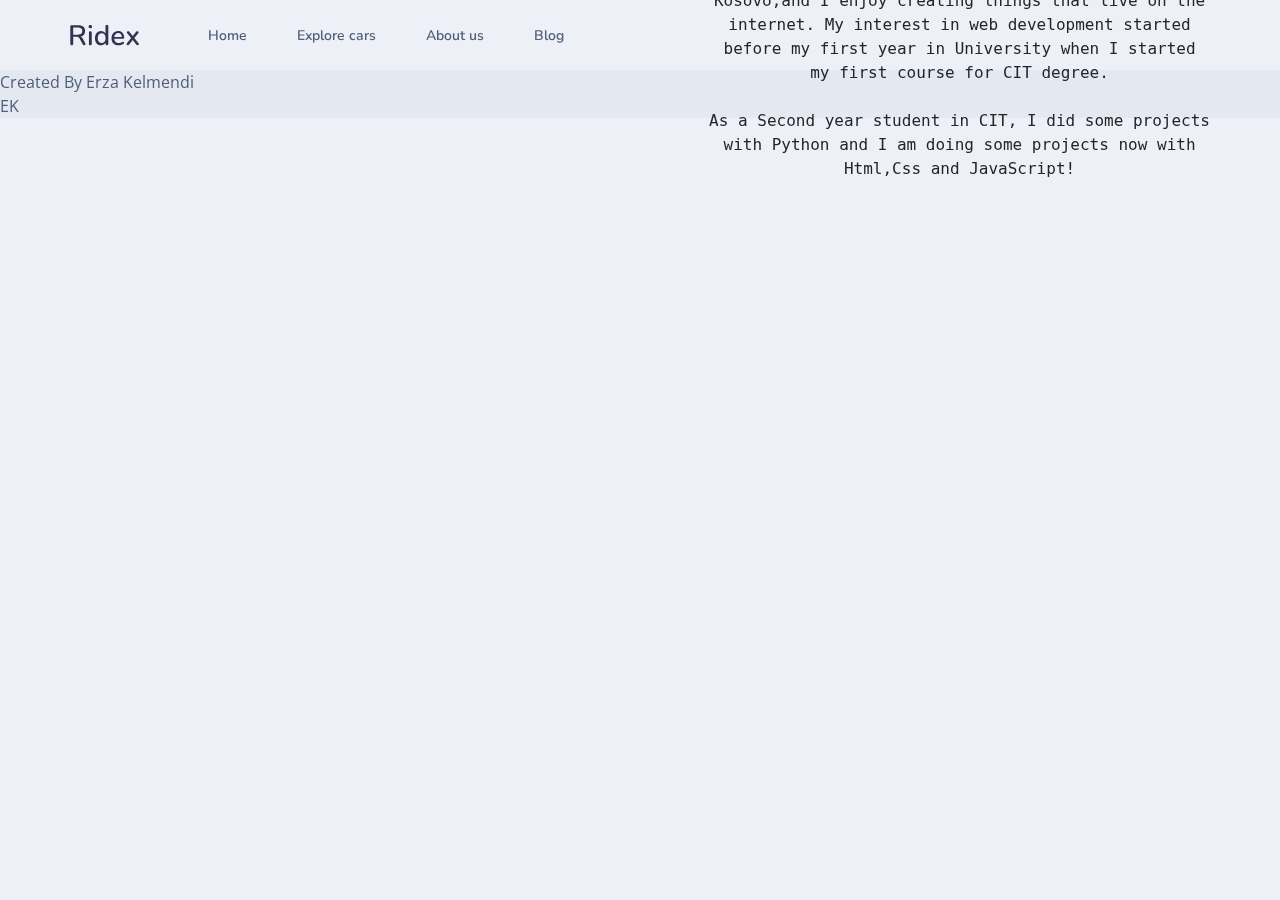
==== aboutus.html @ 57669e6c "abiut" ====
<!DOCTYPE html>
<html lang="en">

<head>
  <meta charset="UTF-8">
  <meta http-equiv="X-UA-Compatible" content="IE=edge">
  <meta name="viewport" content="width=device-width, initial-scale=1.0">
  <title>Fiona - Rent your favourite car</title>
  <link rel="shortcut icon" href="./favicon.svg" type="image/svg+xml">
  <link rel="stylesheet" href="./assets/css/style.css">
  <link rel="preconnect" href="https://fonts.googleapis.com">
  <link rel="preconnect" href="https://fonts.gstatic.com" crossorigin>
  <link href="https://fonts.googleapis.com/css2?family=Nunito:wght@400;600&family=Open+Sans&display=swap"
    rel="stylesheet">
</head>
<body >
  <header class="header" data-header>
    <div class="container">

      <div class="overlay" data-overlay></div>

      <a href="#" class="logo">
        <img src="./assets/images/logo.svg" alt="Ridex logo">
      </a>

      <nav class="navbar" data-navbar>
        <ul class="navbar-list">

          <li>
            <a href="#home" class="navbar-link" data-nav-link>Home</a>
          </li>

          <li>
            <a href="#featured-car" class="navbar-link" data-nav-link>Explore cars</a>
          </li>

          <li>
            <a href="#aboutus.html" class="navbar-link" data-nav-link>About us</a>
          </li>

          <li>
            <a href="#blog" class="navbar-link" data-nav-link>Blog</a>
          </li>

        </ul>
      </nav>
       <!--Aboutme-->
     
       <section id="aboutme" class="section aboutme">
        <h2 class="section__title">About Me</h2>
       
        <center>
        <img src=# width="200px">
        <pre class="about__des">

    Hello!
        </pre>
        <pre class="about__desc">
         I am Erza Kelmendi a sophomore student in Computing
        and Information Technologies BS (CIT) field in RIT
        Kosovo,and I enjoy creating things that live on the
        internet. My interest in web development started
        before my first year in University when I started
        my first course for CIT degree.

        As a Second year student in CIT, I did some projects
        with Python and I am doing some projects now with
        Html,Css and JavaScript!

         
        </pre>
        </center>
       
        </section>
        </div>
       
    </main>

    <footer class="footer">
      <a
        href="https://github.com/erzakelmendii"
        class="link footer__link"
      >
        Created By Erza Kelmendi
      </a>
      <div class="footer__logo">
        <span>EK</span>
      </div>
    </footer>

    <div class="scroll-container">
    <div class="scroll-top">
      <a aria-label="Scroll up" href="#top">
        <i aria-hidden="true" class="fas fa-arrow-up"></i>
      </a>
    </div>
  </div>
---- assets/css/style.css ----
/*-----------------------------------*\
  #style.css
\*-----------------------------------*/

/**
 * copyright 2022 codewithsadee
 */





/*-----------------------------------*\
  #CUSTOM PROPERTY
\*-----------------------------------*/

:root {

  /**
   * colors
   */

  --pale-purple-pantone: hsl(262, 63%, 92%);
  --medium-sea-green: hsl(152, 63%, 43%);
  --lavender-blush: hsl(336, 35%, 92%);
  --carolina-blue: hsl(204, 91%, 53%);
  --columbia-blue: hsl(204, 92%, 90%);
  --alice-blue-1: hsl(216, 38%, 95%);
  --alice-blue-2: hsl(216, 75%, 97%);
  --alice-blue-3: hsl(216, 38%, 95%);
  --alice-blue-4: hsl(217, 33%, 92%);
  --independence: hsl(219, 21%, 39%);
  --deep-cerise: hsl(329, 63%, 52%);
  --eerie-black: hsl(210, 11%, 15%);
  --space-cadet: hsl(240, 22%, 25%);
  --blue-jeans: hsl(204, 80%, 63%);
  --slate-blue: hsl(262, 60%, 57%);
  --beau-blue: hsl(208, 86%, 92%);
  --honey-dew: hsl(152, 48%, 89%);
  --mimi-pink: hsl(329, 63%, 90%);
  --red-salsa: hsl(0, 79%, 63%);
  --sapphire: hsl(211, 100%, 35%);
  --manatee: hsl(219, 14%, 60%);
  --white: hsl(0, 0%, 100%);

  --gradient: linear-gradient(to top, var(--alice-blue-2), var(--alice-blue-3));

  /**
   * typography
   */

  --ff-nunito: 'Nunito', sans-serif;
  --ff-open-sans: 'Open Sans', sans-serif;

  --fs-1: 2.125rem;
  --fs-2: 1.875rem;
  --fs-3: 1.5rem;
  --fs-4: 1.375rem;
  --fs-5: 1.125rem;
  --fs-6: 0.875rem;
  --fs-7: 0.625rem;

  --fw-400: 400;
  --fw-600: 600;

  /**
   * transition
   */

  --transition: 0.5s ease;

  /**
   * spacing
   */

  --section-padding: 50px;

  /**
   * radius
   */

  --radius-10: 10px;
  --radius-14: 14px;
  --radius-18: 18px;

  /**
   * shadow
   */

  --shadow-1: 3px 3px 9px hsla(240, 14%, 69%, 0.2);
  --shadow-2: 3px 3px 9px hsla(204, 92%, 59%, 0.3);

}





/*-----------------------------------*\
  #RESET
\*-----------------------------------*/

*, *::before, *::after {
  margin: 0;
  padding: 0;
  box-sizing: border-box;
}

li { list-style: none; }

a { text-decoration: none; }

a,
img,
span,
label,
input,
button,
ion-icon { display: block; }

button,
input {
  background: none;
  border: none;
  font: inherit;
}

button { cursor: pointer; }

input { width: 100%; }

ion-icon { pointer-events: none; }

html {
  font-family: var(--ff-open-sans);
  color: var(--eerie-black);
  font-size: 1rem;
  line-height: 1.5;
  scroll-behavior: smooth;
}

body {
  background: var(--alice-blue-1);
  overflow-x: hidden;
}

::-webkit-scrollbar {
  width: 15px;
  height: 10px;
}

::-webkit-scrollbar-track { background: var(--white); }

::-webkit-scrollbar-thumb {
  background: hsla(219, 14%, 60%, 0.3);
  border: 2px solid var(--white);
}

::-webkit-scrollbar-thumb:hover { background: hsla(219, 14%, 60%, 0.5); }





/*-----------------------------------*\
  #REUSED STYLE
\*-----------------------------------*/

.container { padding-inline: 15px; }

button, a { transition: var(--transition); }

.btn {
  position: relative;
  background: var(--background, var(--carolina-blue));
  color: var(--color, var(--white));
  min-width: var(--width, 40px);
  min-height: var(--height, 40px);
  padding: 5px;
  display: grid;
  place-items: center;
  border-radius: var(--radius-14);
  font-family: var(--ff-nunito);
  font-size: var(--fs-6);
  font-weight: var(--fw-600);
  overflow: hidden;
}

.btn ion-icon {
  font-size: 22px;
  --ionicon-stroke-width: 40px;
}

.btn::before {
  content: "";
  position: absolute;
  inset: 0;
  background: linear-gradient(to right, hsla(0, 0%, 100%, 0.4), transparent);
  opacity: 0;
  pointer-events: none;
  transition: var(--transition);
}

.btn:is(:hover, :focus) { box-shadow: var(--shadow-2); }

.btn:is(:hover, :focus)::before { opacity: 1; }

.section { padding-block: var(--section-padding); }

.h1,
.h2,
.h3 {
  color: var(--space-cadet);
  font-family: var(--ff-nunito);
  line-height: 1.4;
}

.h1 {
  font-size: var(--fs-1);
  text-transform: uppercase;
}

.h2,
.h3 { font-weight: var(--fw-400); }

.h2 { font-size: var(--fs-2); }

.h3 { font-size: var(--fs-4); }

.w-100 { width: 100%; }





/*-----------------------------------*\
  #HEADER
\*-----------------------------------*/

.header-contact { display: none; }

.header {
  background: var(--alice-blue-1);
  position: fixed;
  top: 0;
  left: 0;
  width: 100%;
  transition: var(--transition);
  z-index: 4;
}

.header.active { box-shadow: var(--shadow-1); }

.header .container {
  height: 70px;
  display: flex;
  justify-content: space-between;
  align-items: center;
}

.header-actions {
  display: flex;
  align-items: center;
  gap: 20px;
}

.header-actions .btn span { display: none; }

.user-btn {
  --color: var(--independence);
  --background: var(--white);
  --shadow-2: var(--shadow-1);
  box-shadow: var(--shadow-1);
}

.nav-toggle-btn span {
  background: var(--independence);
  width: 22px;
  height: 2px;
  border-radius: 2px;
  margin-block: 8px;
  transform-origin: right;
  transition: var(--transition);
}

.nav-toggle-btn span.two { transform: scaleX(0.7); }

.nav-toggle-btn span.three { transform: scaleX(0.4); }

.nav-toggle-btn:is(:hover, :focus) span { background: var(--carolina-blue); }

.nav-toggle-btn.active span {
  transform: scaleX(1);
  background: var(--carolina-blue);
}

.navbar {
  background: var(--alice-blue-1);
  position: fixed;
  top: 70px;
  bottom: 0;
  right: -260px;
  max-width: 260px;
  width: 100%;
  padding: 20px 25px;
  border: 1px solid var(--white);
  box-shadow: var(--shadow-1);
  visibility: hidden;
  transition: 0.25s cubic-bezier(0.51, 0.03, 0.64, 0.28);
}

.navbar.active {
  visibility: visible;
  transform: translateX(-100%);
  transition: 0.5s cubic-bezier(0.33, 0.85, 0.56, 1.02);
}

.navbar-link {
  color: var(--independence);
  font-family: var(--ff-nunito);
  font-size: var(--fs-6);
  padding-block: 5px;
  margin-bottom: 15px;
}

.navbar-link:is(:hover, :focus) { color: var(--carolina-blue); }

.overlay {
  position: fixed;
  top: 70px;
  background: hsl(216, 38%, 95%);
  left: 0;
  right: 0;
  bottom: 0;
  opacity: 0;
  pointer-events: none;
  transition: var(--transition);
}

.overlay.active {
  opacity: 0.7;
  pointer-events: all;
}





/*-----------------------------------*\
  #HERO
\*-----------------------------------*/

.hero { padding-top: 120px; }

.hero-title {
  max-width: 20ch;
  margin-bottom: 15px;
}

.hero-text {
  color: var(--independence);
  line-height: 1.8;
  margin-bottom: 30px;
}

.hero-banner { display: none; }

.hero-form {
  background: var(--gradient);
  border: 1px solid var(--white);
  box-shadow: var(--shadow-1);
  border-radius: var(--radius-18);
  font-family: var(--ff-nunito);
}

.input-wrapper { padding: 15px 20px; }

.input-wrapper:not(:last-of-type) { border-bottom: 1px solid hsla(0, 0%, 0%, 0.08); }

.input-label {
  color: var(--manatee);
  font-size: var(--fs-6);
  margin-bottom: 10px;
}

.input-field {
  color: var(--space-cadet);
  outline: 2px solid transparent;
  outline-offset: 5px;
  border-radius: 4px;
  transition: var(--transition);
}

.input-field:focus { outline-color: var(--carolina-blue); }

.input-field::placeholder { color: var(--independence); }

.hero-form .btn {
  --width: calc(100% - 40px);
  --height: 50px;
  margin: 20px;
  text-transform: uppercase;
}





/*-----------------------------------*\
  #FEATURED CAR
\*-----------------------------------*/

.featured-car .title-wrapper {
  display: flex;
  flex-wrap: wrap;
  justify-content: space-between;
  align-items: center;
  gap: 10px 15px;
  margin-bottom: 30px;
}

.featured-car-link {
  display: flex;
  align-items: center;
  gap: 5px;
  color: var(--independence);
  font-size: var(--fs-6);
}

.featured-car-link span { transition: var(--transition); }

.featured-car-link:is(:hover, :focus) span { color: var(--space-cadet); }

.featured-car-link ion-icon {
  margin-top: 3px;
  transition: var(--transition);
}

.featured-car-link:is(:hover, :focus) ion-icon { color: var(--carolina-blue); }

.featured-car-list {
  display: grid;
  grid-template-columns: minmax(0, 1fr);
  gap: 30px;
}

.featured-car-card {
  background: var(--gradient);
  border: 1px solid var(--white);
  border-radius: var(--radius-18);
  padding: 10px;
  box-shadow: var(--shadow-1);
}

.featured-car-card .card-banner {
  background: hsla(0, 0%, 0%, 0.2);
  aspect-ratio: 3 / 2;
  border-radius: var(--radius-18);
  overflow: hidden;
}

.featured-car-card .card-banner > img {
  height: 100%;
  object-fit: cover;
}

.featured-car-card .card-content { padding: 20px 10px 10px; }

.featured-car-card .card-title-wrapper {
  display: flex;
  justify-content: space-between;
  align-items: center;
  gap: 5px;
  margin-bottom: 15px;
}

.featured-car-card .card-title { width: calc(100% - 60px); }

.featured-car-card .card-title > a {
  color: inherit;
  width: 100%;
  white-space: nowrap;
  overflow: hidden;
  text-overflow: ellipsis;
}

.featured-car-card .card-title > a:is(:hover, :focus) { color: var(--carolina-blue); }

.featured-car-card .year {
  font-family: var(--ff-nunito);
  font-size: var(--fs-6);
  font-weight: var(--fw-600);
  padding: 3px 12px;
  border: 2px dashed hsla(204, 91%, 53%, 0.4);
  border-radius: var(--radius-14);
}

.featured-car-card .card-list {
  display: grid;
  grid-template-columns: 1fr;
  gap: 15px;
  padding-bottom: 15px;
  border-bottom: 1px solid hsla(0, 0%, 0%, 0.1);
  margin-bottom: 15px;
}

.featured-car-card .card-list-item {
  display: flex;
  align-items: center;
  gap: 8px;
}

.featured-car-card .card-list-item ion-icon {
  font-size: 20px;
  color: var(--carolina-blue);
  --ionicon-stroke-width: 38px;
}

.featured-car-card .card-item-text {
  color: var(--independence);
  font-size: var(--fs-6);
}

.featured-car-card .card-price-wrapper {
  display: flex;
  flex-wrap: wrap;
  justify-content: space-between;
  align-items: center;
  gap: 15px;
}

.featured-car-card .card-price {
  font-family: var(--ff-nunito);
  font-size: var(--fs-6);
  color: var(--space-cadet);
}

.featured-car-card .card-price strong {
  font-size: var(--fs-3);
  font-weight: var(--fw-400);
}

.featured-car-card .btn:last-child {
  --height: 36px;
  min-width: 100%;
}

.featured-car-card .fav-btn {
  --background: var(--beau-blue);
  --color: var(--blue-jeans);
  --height: 36px;
  --width: 36px;
  --shadow-2: none;
}

.featured-car-card .fav-btn ion-icon { font-size: 18px; }

.featured-car-card .fav-btn:is(:hover, :focus) {
  --background: var(--lavender-blush);
  --color: var(--red-salsa);
}





/*-----------------------------------*\
  #GET START
\*-----------------------------------*/

.get-start .section-title { margin-bottom: 25px; }

.get-start-list {
  display: grid;
  gap: 20px;
}

.get-start-card {
  background: var(--white);
  padding: 20px;
  border-radius: var(--radius-18);
  border: 1px solid var(--white);
  transition: var(--transition);
}

.get-start-card:hover {
  background: var(--alice-blue-2);
  box-shadow: var(--shadow-1);
}

.get-start-card .card-icon {
  background: var(--icon-card-bg, var(--columnia-blue));
  color: var(--icon-card-color, var(--carolina-blue));
  height: 50px;
  width: 50px;
  display: grid;
  place-items: center;
  border-radius: var(--radius-14);
  margin-bottom: 20px;
}

.get-start-card .card-icon ion-icon {
  font-size: 26px;
  --ionicon-stroke-width: 45px;
}

.get-start-card .icon-1 {
  --icon-card-bg: var(--mimi-pink);
  --icon-card-color: var(--deep-cerise);
}

.get-start-card .icon-2 {
  --icon-card-bg: var(--columbia-blue);
  --icon-card-color: var(--carolina-blue);
}

.get-start-card .icon-3 {
  --icon-card-bg: var(--honey-dew);
  --icon-card-color: var(--medium-sea-green);
}

.get-start-card .icon-4 {
  --icon-card-bg: var(--pale-purple-pantone);
  --icon-card-color: var(--slate-blue);
}

.get-start-card .card-title {
  color: var(--space-cadet);
  font-family: var(--ff-nunito);
  font-weight: var(--fw-400);
  margin-bottom: 15px;
}

.get-start-card .card-text { color: var(--independence); }

.get-start-card .card-link {
  position: relative;
  color: var(--carolina-blue);
  width: max-content;
}

.get-start-card .card-link::before {
  content: "";
  position: absolute;
  bottom: 0;
  left: 0;
  width: 0;
  height: 2px;
  background: var(--carolina-blue);
  transition: var(--transition);
}

.get-start-card .card-link:is(:hover, :focus)::before { width: 100%; }





/*-----------------------------------*\
  #BLOG
\*-----------------------------------*/

.blog .section-title { margin-bottom: 30px; }

.blog-card {
  background: var(--alice-blue-2);
  border-radius: var(--radius-18);
  border: 1px solid var(--white);
  box-shadow: var(--shadow-1);
  overflow: hidden;
}

.blog-card .card-banner {
  aspect-ratio: 3 / 2;
  position: relative;
  overflow: hidden;
}

.blog-card .card-banner a:first-child { height: 100%; }

.blog-card .card-banner img {
  height: 100%;
  object-fit: cover;
}

.blog-card .card-badge {
  position: absolute;
  bottom: 20px;
  left: 20px;
  --height: 30px;
  --width: 92px;
}

.blog-card .card-content { padding: 20px; }

.blog-card .card-title { margin-bottom: 20px; }

.blog-card .card-title > a { color: inherit; }

.blog-card .card-title > a:is(:hover, :focus) { color: var(--carolina-blue); }

.blog-card .card-meta {
  display: flex;
  justify-content: space-between;
  align-items: center;
}

.blog-card :is(.publish-date, .comments) {
  display: flex;
  align-items: center;
  gap: 5px;
  font-size: var(--fs-6);
  color: var(--independence);
}

.blog-card :is(.publish-date, .comments) ion-icon {
  font-size: 15px;
  --ionicon-stroke-width: 50px;
}

.blog .has-scrollbar {
  display: flex;
  gap: 20px;
  scroll-snap-type: inline mandatory;
  overflow-x: auto;
  padding-bottom: 20px;
}

.blog .has-scrollbar > li {
  flex-shrink: 0;
  max-width: 330px;
  width: 100%;
  scroll-snap-align: start;
}

.has-scrollbar::-webkit-scrollbar-track {
  background: var(--alice-blue-1);
  outline: 2px solid var(--carolina-blue);
  border-radius: 10px;
}

.has-scrollbar::-webkit-scrollbar-thumb {
  border-color: var(--alice-blue-1);
  background: var(--carolina-blue);
  border-radius: 10px;
}

.has-scrollbar::-webkit-scrollbar-button { width: calc(25% - 40px); }





/*-----------------------------------*\
  #FOOTER
\*-----------------------------------*/

.footer {
  background: var(--alice-blue-4);
  color: var(--independence);
}

.footer a { color: inherit; }

.footer-top {
  padding-block: 60px;
  display: flex;
  flex-wrap: wrap;
  justify-content: space-between;
  align-items: flex-start;
  row-gap: 50px;
}

.footer-top .logo { margin-bottom: 20px; }

.footer-text {
  font-size: var(--fs-6);
  line-height: 1.8;
}

.footer-list { font-family: var(--ff-nunito); }

.footer-list:not(:last-of-type) { width: 50%; }

.footer-list:last-of-type {
  width: 100%;
  column-count: 2;
}

.footer-list-title {
  color: var(--space-cadet);
  font-weight: var(--fw-600);
  margin-bottom: 8px;
}

.footer-link {
  font-size: var(--fs-6);
  padding-block: 6px;
}

.footer-link:is(:hover, :focus) { color: var(--carolina-blue); }

.footer-list:last-child > li:first-child { column-span: all; }

.footer-bottom {
  background: var(--gradient);
  border: 1px solid var(--white);
  border-radius: var(--radius-18) var(--radius-18) 0 0;
  padding: 20px;
}

.social-list {
  display: flex;
  align-items: center;
  gap: 20px;
  margin-bottom: 20px;
}

.social-link { font-size: 20px; }

.social-link ion-icon { --ionicon-stroke-width: 40px; }

.social-link:is(:hover, :focus) { color: var(--carolina-blue); }

.copyright { font-size: var(--fs-6); }

.copyright > a { display: inline-block; }

.copyright > a:is(:hover, :focus) { color: var(--carolina-blue); }





/*-----------------------------------*\
  #MEDIA QUERIES
\*-----------------------------------*/

/**
 * responsive for large than 350px screen
 */

@media (min-width: 350px) {

  /**
   * FEATURED CAR
   */

  .featured-car-card .card-list { grid-template-columns: 1fr 1fr; }

  .featured-car-card .card-price { margin-right: auto; }

  .featured-car-card .btn:last-child {
    min-width: max-content;
    padding-inline: 15px;
  }

}





/**
 * responsive for large than 580px screen
 */

@media (min-width: 580px) {

  /**
   * REUSED STYLE
   */

  .container {
    max-width: 540px;
    margin-inline: auto;
  }



  /**
   * HEADER
   */

  .header-actions .btn span {
    display: block;
    font-weight: var(--fw-400);
    padding-inline: 15px;
  }

  .header-actions .btn:first-of-type ion-icon { display: none; }

}





/**
 * responsive for large than 768px screen
 */

@media (min-width: 768px) {

  /**
   * CUSTOM PROPERTY
   */

  :root {

    /**
     * typography
     */

    --fs-1: 2.625rem;

  }



  /**
   * REUSED STYLE
   */

  .container { max-width: 720px; }



  /**
   * HEADER
   */

  .header-actions { gap: 30px; }

  .header-contact {
    display: block;
    text-align: center;
  }

  .header-contact .contact-link {
    color: var(--space-cadet);
    font-family: var(--ff-nunito);
    font-size: var(--fs-5);
    line-height: 1.3;
  }

  .header-contact .contact-link:is(:hover, :focus) { color: var(--carolina-blue); }

  .header-contact .contact-time {
    color: var(--independence);
    font-size: var(--fs-7);
  }



  /**
   * HERO
   */

  .hero {
    position: relative;
    min-height: 85vh;
    display: flex;
    align-items: center;
    z-index: 1;
  }

  .hero-form {
    display: grid;
    grid-template-columns: 1fr 1fr 1fr 0.8fr;
  }

  .input-wrapper:not(:last-of-type) {
    border-bottom: none;
    border-right: 1px solid hsla(0, 0%, 0%, 0.08);
  }

  .input-label {
    white-space: nowrap;
    overflow: hidden;
    text-overflow: ellipsis;
  }

  .header-photo {
    display: block;
    background: url("../images/header-photo.jpg") no-repeat;
    background-size: cover;
    background-position: left;
    position: absolute;
    top: 100px;
    bottom: 50px;
    left: 65%;
    width: 500px;
    border-radius: 30px;
    z-index: -1;
  }



  /**
   * FEATURED CAR
   */

  .featured-car-list { grid-template-columns: repeat(2, minmax(0, 1fr)); }



  /**
   * GET START
   */

  .get-start-list { grid-template-columns: 1fr 1fr; }



  /**
   * FOOTER
   */

  .footer-brand { width: 100%; }

  .footer-text { max-width: 400px; }

  .footer-bottom {
    display: flex;
    flex-direction: row-reverse;
    justify-content: space-between;
    align-items: center;
    padding-block: 30px;
    box-shadow: var(--shadow-1);
  }

  .social-list { margin-bottom: 0; }

}





/**
 * responsive for large than 992px screen
 */

@media (min-width: 992px) {

  /**
   * REUSED STYLE
   */

  .container { max-width: 960px; }



  /**
   * HERO
   */

  .hero .container { width: 100%; }



  /**
   * BLOG
   */

  .blog .has-scrollbar { padding-bottom: 50px; }

  .blog .has-scrollbar > li { max-width: 450px; }



  /**
   * FOOTER
   */

  .footer-list:not(:last-of-type) { width: 25%; }

  .footer-list:last-of-type { width: 50%; }

}





/**
 * responsive for large than 1200px screen
 */

@media (min-width: 1200px) {

  /**
   * CUSTOM PROPERTY
   */

  :root {

    /**
     * typography
     */

    --fs-1: 2.875rem;
    --fs-2: 2rem;

  }



  /**
   * REUSED STYLE
   */

  .container { max-width: 1170px; }




  /**
   * HEADER
   */

  .overlay,
  .nav-toggle-btn { display: none; }

  .navbar,
  .navbar.active { all: unset; }

  .navbar-link {
    margin-bottom: 0;
    font-weight: var(--fw-600);
  }

  .navbar-list {
    display: flex;
    gap: 50px;
  }



  /**
   * HERO
   */

  .hero { min-height: 100vh; }

  .hero-banner {
    left: auto;
    right: 50px;
    width: 630px;
  }

  .hero-form { max-width: 900px; }

  .hero-form .btn {
    --width: calc(100% - 40px);
    --height: 50px;
    margin: 20px;
    text-transform: uppercase;
  }



  /**
   * FEATURED CAR 
   */

  .featured-car-list { grid-template-columns: repeat(3, minmax(0, 1fr)); }



  /**
   * GET START
   */

  .get-start-list { grid-template-columns: repeat(4, 1fr); }



  /**
   * BLOG
   */

  .blog .has-scrollbar > li {
    max-width: 340px;
    scroll-snap-align: center;
  }



  /**
   * FOOTER
   */

  .footer-brand { width: 33.33%; }

  .footer-text { max-width: 35ch; }

  .footer-list:not(:last-of-type) { width: 16.66%; }

  .footer-list:last-of-type { width: 33.33%; }

}

.explore-cars-page{
  padding: 5% 0 5% 0;
}

/* register */
/* ===== Google Font Import - Poformsins ===== */
@import url('https://fonts.googleapis.com/css2?family=Poppins:wght@300;400;500;600;700&display=swap');



.container .forms{
    display: flex;
    align-items: center;
    height: 440px;
    width: 200%;
    transition: height 0.2s ease;
}


.container .form{
    width: 50%;
    padding: 30px;
    background-color: #fff;
    transition: margin-left 0.18s ease;
}

.container.active .login{
    margin-left: -50%;
    opacity: 0;
    transition: margin-left 0.18s ease, opacity 0.15s ease;
}

.container .signup{
    opacity: 0;
    transition: opacity 0.09s ease;
}
.container.active .signup{
    opacity: 1;
    transition: opacity 0.2s ease;
}

.container.active .forms{
    height: 600px;
}
.container .form .title{
    position: relative;
    font-size: 27px;
    font-weight: 600;
}

.form .title::before{
    content: '';
    position: absolute;
    left: 0;
    bottom: 0;
    height: 3px;
    width: 30px;
    background-color: #4070f4;
    border-radius: 25px;
}

.form .input-field{
    position: relative;
    height: 50px;
    width: 100%;
    margin-top: 30px;
}

.input-field input{
    position: absolute;
    height: 100%;
    width: 100%;
    padding: 0 35px;
    border: none;
    outline: none;
    font-size: 16px;
    border-bottom: 2px solid #ccc;
    border-top: 2px solid transparent;
    transition: all 0.2s ease;
}

.input-field input:is(:focus, :valid){
    border-bottom-color: #4070f4;
}

.input-field i{
    position: absolute;
    top: 50%;
    transform: translateY(-50%);
    color: #999;
    font-size: 23px;
    transition: all 0.2s ease;
}

.input-field input:is(:focus, :valid) ~ i{
    color: #4070f4;
}

.input-field i.icon{
    left: 0;
}
.input-field i.showHidePw{
    right: 0;
    cursor: pointer;
    padding: 10px;
}

.form .checkbox-text{
    display: flex;
    align-items: center;
    justify-content: space-between;
    margin-top: 20px;
}

.checkbox-text .checkbox-content{
    display: flex;
    align-items: center;
}

.checkbox-content input{
    margin-right: 10px;
    accent-color: #4070f4;
}

.form .text{
    color: #333;
    font-size: 14px;
}

.form a.text{
    color: #4070f4;
    text-decoration: none;
}
.form a:hover{
    text-decoration: underline;
}

.form .button{
    margin-top: 35px;
}

.form .button input{
    border: none;
    color: #fff;
    font-size: 17px;
    font-weight: 500;
    letter-spacing: 1px;
    border-radius: 6px;
    background-color: #4070f4;
    cursor: pointer;
    transition: all 0.3s ease;
}

.button input:hover{
    background-color: #265df2;
}

.form .login-signup{
    margin-top: 30px;
    text-align: center;
}
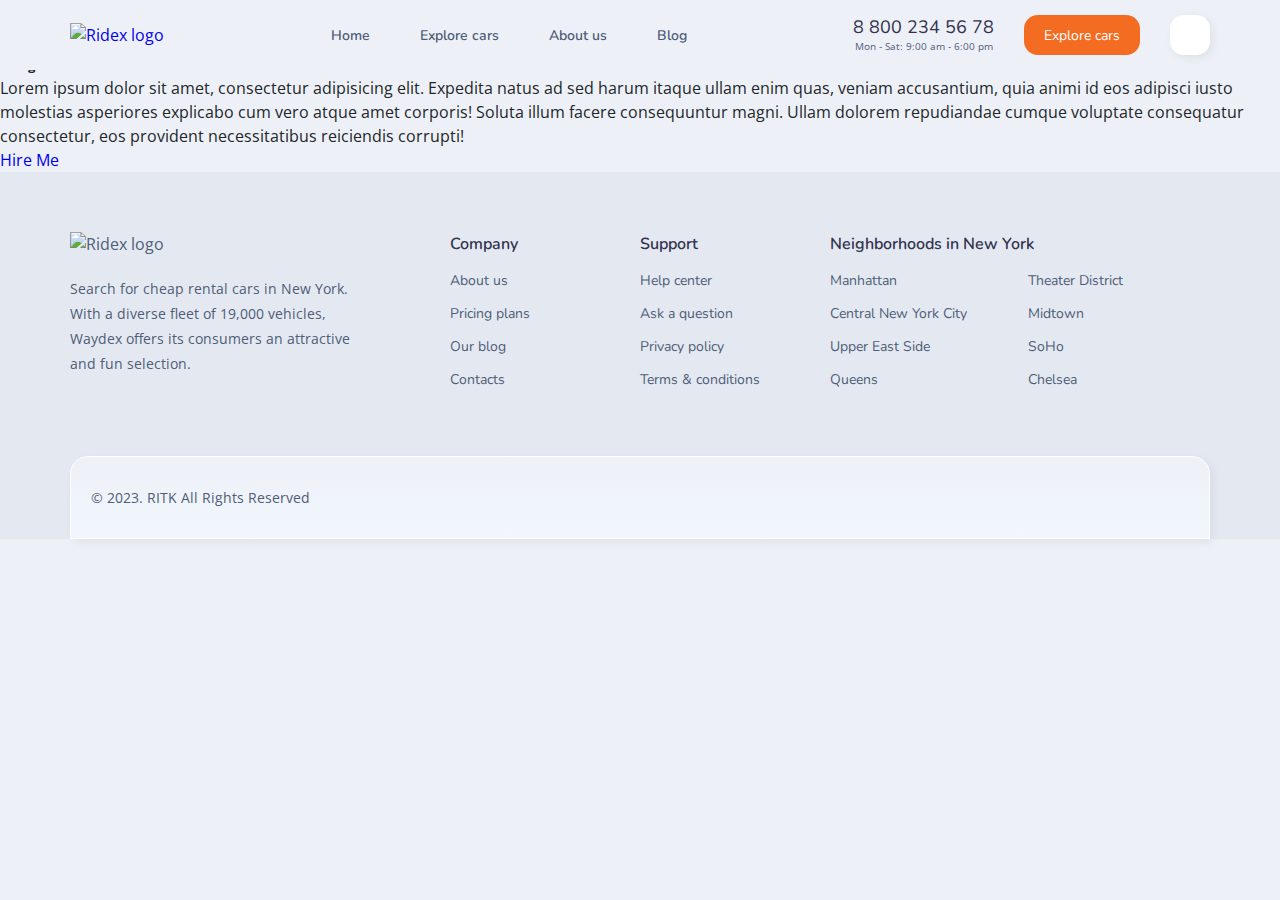
==== commit c9e00d45: "Update aboutus.html" ====
--- a/aboutus.html
+++ b/aboutus.html
@@ -13,7 +13,7 @@
   <link href="https://fonts.googleapis.com/css2?family=Nunito:wght@400;600&family=Open+Sans&display=swap"
     rel="stylesheet">
 </head>
-<body >
+<body>
   <header class="header" data-header>
     <div class="container">
 
@@ -44,54 +44,204 @@
 
         </ul>
       </nav>
-       <!--Aboutme-->
-     
-       <section id="aboutme" class="section aboutme">
-        <h2 class="section__title">About Me</h2>
-       
-        <center>
-        <img src=# width="200px">
-        <pre class="about__des">
-
-    Hello!
-        </pre>
-        <pre class="about__desc">
-         I am Erza Kelmendi a sophomore student in Computing
-        and Information Technologies BS (CIT) field in RIT
-        Kosovo,and I enjoy creating things that live on the
-        internet. My interest in web development started
-        before my first year in University when I started
-        my first course for CIT degree.
-
-        As a Second year student in CIT, I did some projects
-        with Python and I am doing some projects now with
-        Html,Css and JavaScript!
-
-         
-        </pre>
-        </center>
-       
-        </section>
+
+      <div class="header-actions">
+
+        <div class="header-contact">
+          <a href="tel:88002345678" class="contact-link">8 800 234 56 78</a>
+
+          <span class="contact-time">Mon - Sat: 9:00 am - 6:00 pm</span>
         </div>
-       
-    </main>
-
-    <footer class="footer">
-      <a
-        href="https://github.com/erzakelmendii"
-        class="link footer__link"
-      >
-        Created By Erza Kelmendi
-      </a>
-      <div class="footer__logo">
-        <span>EK</span>
+
+        <a href="#featured-car" class="btn" aria-labelledby="aria-label-txt">
+          <ion-icon name="car-outline"></ion-icon>
+
+          <span id="aria-label-txt">Explore cars</span>
+        </a>
+
+        <a href="#" class="btn user-btn" aria-label="Profile">
+          <ion-icon name="person-outline"></ion-icon>
+        </a>
+
+        <button class="nav-toggle-btn" data-nav-toggle-btn aria-label="Toggle Menu">
+          <span class="one"></span>
+          <span class="two"></span>
+          <span class="three"></span>
+        </button>
+
       </div>
-    </footer>
-
-    <div class="scroll-container">
-    <div class="scroll-top">
-      <a aria-label="Scroll up" href="#top">
-        <i aria-hidden="true" class="fas fa-arrow-up"></i>
-      </a>
+
     </div>
-  </div>+  </header>
+  <body>
+    <section class="about-us">
+        <div class="about">
+          <!--<img src="girl.png" class="pic">-->
+          <div class="text">
+            <h2>About Us</h2>
+            <h5>Front-end Developer & <span>Designer</span></h5>
+              <p>Lorem ipsum dolor sit amet, consectetur adipisicing elit. Expedita natus ad sed harum itaque ullam enim quas, veniam accusantium, quia animi id eos adipisci iusto molestias asperiores explicabo cum vero atque amet corporis! Soluta illum facere consequuntur magni. Ullam dolorem repudiandae cumque voluptate consequatur consectetur, eos provident necessitatibus reiciendis corrupti!</p>
+            <div class="data">
+            <a href="#" class="hire">Hire Me</a>
+            </div>
+          </div>
+        </div>
+      </section>
+  </body>
+  <footer class="footer">
+    <div class="container">
+
+      <div class="footer-top">
+
+        <div class="footer-brand">
+          <a href="#" class="logo">
+            <img src="./assets/images/logo.svg" alt="Ridex logo">
+          </a>
+
+          <p class="footer-text">
+            Search for cheap rental cars in New York. With a diverse fleet of 19,000 vehicles, Waydex offers its
+            consumers an
+            attractive and fun selection.
+          </p>
+        </div>
+
+        <ul class="footer-list">
+
+          <li>
+            <p class="footer-list-title">Company</p>
+          </li>
+
+          <li>
+            <a href="#" class="footer-link">About us</a>
+          </li>
+
+          <li>
+            <a href="#" class="footer-link">Pricing plans</a>
+          </li>
+
+          <li>
+            <a href="#" class="footer-link">Our blog</a>
+          </li>
+
+          <li>
+            <a href="#" class="footer-link">Contacts</a>
+          </li>
+
+        </ul>
+
+        <ul class="footer-list">
+
+          <li>
+            <p class="footer-list-title">Support</p>
+          </li>
+
+          <li>
+            <a href="#" class="footer-link">Help center</a>
+          </li>
+
+          <li>
+            <a href="#" class="footer-link">Ask a question</a>
+          </li>
+
+          <li>
+            <a href="#" class="footer-link">Privacy policy</a>
+          </li>
+
+          <li>
+            <a href="#" class="footer-link">Terms & conditions</a>
+          </li>
+
+        </ul>
+
+        <ul class="footer-list">
+
+          <li>
+            <p class="footer-list-title">Neighborhoods in New York</p>
+          </li>
+
+          <li>
+            <a href="#" class="footer-link">Manhattan</a>
+          </li>
+
+          <li>
+            <a href="#" class="footer-link">Central New York City</a>
+          </li>
+
+          <li>
+            <a href="#" class="footer-link">Upper East Side</a>
+          </li>
+
+          <li>
+            <a href="#" class="footer-link">Queens</a>
+          </li>
+
+          <li>
+            <a href="#" class="footer-link">Theater District</a>
+          </li>
+
+          <li>
+            <a href="#" class="footer-link">Midtown</a>
+          </li>
+
+          <li>
+            <a href="#" class="footer-link">SoHo</a>
+          </li>
+
+          <li>
+            <a href="#" class="footer-link">Chelsea</a>
+          </li>
+
+        </ul>
+
+      </div>
+
+      <div class="footer-bottom">
+
+        <ul class="social-list">
+
+          <li>
+            <a href="#" class="social-link">
+              <ion-icon name="logo-facebook"></ion-icon>
+            </a>
+          </li>
+
+          <li>
+            <a href="#" class="social-link">
+              <ion-icon name="logo-instagram"></ion-icon>
+            </a>
+          </li>
+
+          <li>
+            <a href="#" class="social-link">
+              <ion-icon name="logo-twitter"></ion-icon>
+            </a>
+          </li>
+
+          <li>
+            <a href="#" class="social-link">
+              <ion-icon name="logo-linkedin"></ion-icon>
+            </a>
+          </li>
+
+          <li>
+            <a href="#" class="social-link">
+              <ion-icon name="logo-skype"></ion-icon>
+            </a>
+          </li>
+
+          <li>
+            <a href="#" class="social-link">
+              <ion-icon name="mail-outline"></ion-icon>
+            </a>
+          </li>
+
+        </ul>
+
+        <p class="copyright">
+          &copy; 2023. RITK All Rights Reserved
+        </p>
+
+      </div>
+
+    </div>
+  </footer>--- a/assets/css/style.css
+++ b/assets/css/style.css
@@ -1,29 +1,12 @@
-/*-----------------------------------*\
-  #style.css
-\*-----------------------------------*/
-
-/**
- * copyright 2022 codewithsadee
- */
-
-
-
-
-
-/*-----------------------------------*\
-  #CUSTOM PROPERTY
-\*-----------------------------------*/
-
 :root {
 
   /**
    * colors
    */
-
   --pale-purple-pantone: hsl(262, 63%, 92%);
   --medium-sea-green: hsl(152, 63%, 43%);
   --lavender-blush: hsl(336, 35%, 92%);
-  --carolina-blue: hsl(204, 91%, 53%);
+  --carolina-blue:#F36C21;
   --columbia-blue: hsl(204, 92%, 90%);
   --alice-blue-1: hsl(216, 38%, 95%);
   --alice-blue-2: hsl(216, 75%, 97%);
@@ -191,6 +174,12 @@
   --ionicon-stroke-width: 40px;
 }
 
+@media screen and (min-width: 768px) {
+  .fa.fa-car {
+    display: none;
+  }
+}
+
 .btn::before {
   content: "";
   position: absolute;
@@ -247,6 +236,10 @@
   width: 100%;
   transition: var(--transition);
   z-index: 4;
+}
+
+.header-logo{
+  width: 100px;
 }
 
 .header.active { box-shadow: var(--shadow-1); }
@@ -989,8 +982,8 @@
     position: absolute;
     top: 100px;
     bottom: 50px;
-    left: 65%;
-    width: 500px;
+    left: 55%;
+    width: 600px;
     border-radius: 30px;
     z-index: -1;
   }
@@ -1207,159 +1200,181 @@
 }
 
 /* register */
-/* ===== Google Font Import - Poformsins ===== */
-@import url('https://fonts.googleapis.com/css2?family=Poppins:wght@300;400;500;600;700&display=swap');
-
-
-
-.container .forms{
-    display: flex;
-    align-items: center;
-    height: 440px;
-    width: 200%;
-    transition: height 0.2s ease;
-}
-
-
-.container .form{
-    width: 50%;
-    padding: 30px;
-    background-color: #fff;
-    transition: margin-left 0.18s ease;
-}
-
-.container.active .login{
-    margin-left: -50%;
-    opacity: 0;
-    transition: margin-left 0.18s ease, opacity 0.15s ease;
-}
-
-.container .signup{
-    opacity: 0;
-    transition: opacity 0.09s ease;
-}
-.container.active .signup{
-    opacity: 1;
-    transition: opacity 0.2s ease;
-}
-
-.container.active .forms{
-    height: 600px;
-}
-.container .form .title{
-    position: relative;
-    font-size: 27px;
-    font-weight: 600;
-}
-
-.form .title::before{
-    content: '';
-    position: absolute;
-    left: 0;
-    bottom: 0;
-    height: 3px;
-    width: 30px;
-    background-color: #4070f4;
-    border-radius: 25px;
-}
-
-.form .input-field{
-    position: relative;
-    height: 50px;
-    width: 100%;
-    margin-top: 30px;
-}
-
-.input-field input{
-    position: absolute;
-    height: 100%;
-    width: 100%;
-    padding: 0 35px;
-    border: none;
-    outline: none;
-    font-size: 16px;
-    border-bottom: 2px solid #ccc;
-    border-top: 2px solid transparent;
-    transition: all 0.2s ease;
-}
-
-.input-field input:is(:focus, :valid){
-    border-bottom-color: #4070f4;
-}
-
-.input-field i{
-    position: absolute;
-    top: 50%;
-    transform: translateY(-50%);
-    color: #999;
-    font-size: 23px;
-    transition: all 0.2s ease;
-}
-
-.input-field input:is(:focus, :valid) ~ i{
-    color: #4070f4;
-}
-
-.input-field i.icon{
-    left: 0;
-}
-.input-field i.showHidePw{
-    right: 0;
-    cursor: pointer;
-    padding: 10px;
-}
-
-.form .checkbox-text{
-    display: flex;
-    align-items: center;
-    justify-content: space-between;
-    margin-top: 20px;
-}
-
-.checkbox-text .checkbox-content{
-    display: flex;
-    align-items: center;
-}
-
-.checkbox-content input{
-    margin-right: 10px;
-    accent-color: #4070f4;
-}
-
-.form .text{
-    color: #333;
-    font-size: 14px;
-}
-
-.form a.text{
-    color: #4070f4;
-    text-decoration: none;
-}
-.form a:hover{
-    text-decoration: underline;
-}
-
-.form .button{
-    margin-top: 35px;
-}
-
-.form .button input{
-    border: none;
-    color: #fff;
-    font-size: 17px;
-    font-weight: 500;
-    letter-spacing: 1px;
-    border-radius: 6px;
-    background-color: #4070f4;
-    cursor: pointer;
-    transition: all 0.3s ease;
-}
-
-.button input:hover{
-    background-color: #265df2;
-}
-
-.form .login-signup{
-    margin-top: 30px;
-    text-align: center;
-}
+.register-page{
+  padding: 10% 0 5% 0;
+  display: grid;
+  justify-content: center;
+  align-content: center;
+}
+
+.wrapper{
+  overflow: hidden;
+  max-width: 390px;
+  background: #fff;
+  padding: 30px;
+  border-radius: 5px;
+  box-shadow: 0px 15px 20px rgba(0,0,0,0.1);
+}
+.wrapper .title-text{
+  display: flex;
+  width: 200%;
+}
+.wrapper .title{
+  width: 50%;
+  font-size: 35px;
+  font-weight: 600;
+  text-align: center;
+  transition: all 0.6s cubic-bezier(0.68,-0.55,0.265,1.55);
+}
+.wrapper .slide-controls{
+  position: relative;
+  display: flex;
+  height: 50px;
+  width: 100%;
+  overflow: hidden;
+  margin: 30px 0 10px 0;
+  justify-content: space-between;
+  border: 1px solid lightgrey;
+  border-radius: 5px;
+}
+.slide-controls .slide{
+  height: 100%;
+  width: 100%;
+  color: #fff;
+  font-size: 18px;
+  font-weight: 500;
+  text-align: center;
+  line-height: 48px;
+  cursor: pointer;
+  z-index: 1;
+  transition: all 0.6s ease;
+}
+.slide-controls label.signup{
+  color: #000;
+}
+.slide-controls .slider-tab{
+  position: absolute;
+  height: 100%;
+  width: 50%;
+  left: 0;
+  z-index: 0;
+  border-radius: 5px;
+  background: var(--background, var(--carolina-blue));
+  transition: all 0.6s cubic-bezier(0.68,-0.55,0.265,1.55);
+}
+input[type="radio"]{
+  display: none;
+}
+#signup:checked ~ .slider-tab{
+  left: 50%;
+}
+#signup:checked ~ label.signup{
+  color: #fff;
+  cursor: default;
+  user-select: none;
+}
+#signup:checked ~ label.login{
+  color: #000;
+}
+#login:checked ~ label.signup{
+  color: #000;
+}
+#login:checked ~ label.login{
+  cursor: default;
+  user-select: none;
+}
+.wrapper .form-container{
+  width: 100%;
+  overflow: hidden;
+}
+.form-container .form-inner{
+  display: flex;
+  width: 200%;
+}
+.form-container .form-inner form{
+  width: 50%;
+  transition: all 0.6s cubic-bezier(0.68,-0.55,0.265,1.55);
+}
+.form-inner form .field{
+  height: 50px;
+  width: 100%;
+  margin-top: 20px;
+}
+.form-inner form .field input{
+  height: 100%;
+  width: 100%;
+  outline: none;
+  padding-left: 15px;
+  border-radius: 5px;
+  border: 1px solid lightgrey;
+  border-bottom-width: 2px;
+  font-size: 17px;
+  transition: all 0.3s ease;
+}
+.form-inner form .field input:focus{
+  border-color: #fc83bb;
+  /* box-shadow: inset 0 0 3px #fb6aae; */
+}
+.form-inner form .field input::placeholder{
+  color: #999;
+  transition: all 0.3s ease;
+}
+form .field input:focus::placeholder{
+  color: #b3b3b3;
+}
+.form-inner form .pass-link{
+  margin-top: 5px;
+}
+.form-inner form .signup-link{
+  text-align: center;
+  margin-top: 30px;
+}
+.form-inner form .pass-link a,
+.form-inner form .signup-link a{
+  /* color: #fa4299; */
+  text-decoration: none;
+}
+.form-inner form .pass-link a:hover,
+.form-inner form .signup-link a:hover{
+  text-decoration: underline;
+}
+form .btn{
+  position: relative;
+  overflow: hidden;
+}
+form .btn .btn-layer{
+  height: 100%;
+  width: 300%;
+  position: absolute;
+  left: -100%;
+  /* background: -webkit-linear-gradient(right, #a445b2, #fa4299, #a445b2, #fa4299); */
+  border-radius: 5px;
+  transition: all 0.4s ease;;
+}
+form .btn:hover .btn-layer{
+  left: 0;
+}
+form .btn input[type="submit"]{
+  height: 100%;
+  width: 100%;
+  z-index: 1;
+  position: relative;
+  background: none;
+  border: none;
+  color: #fff;
+  padding-left: 0;
+  border-radius: 5px;
+  font-size: 20px;
+  font-weight: 500;
+  cursor: pointer;
+}
+
+.services-section{
+  display: grid;
+  grid-template-columns: repeat(3, minmax(0, 1fr)); 
+  gap: 30px;
+}
+
+.services-page{
+  padding: 7% 0 0 0 ;
+}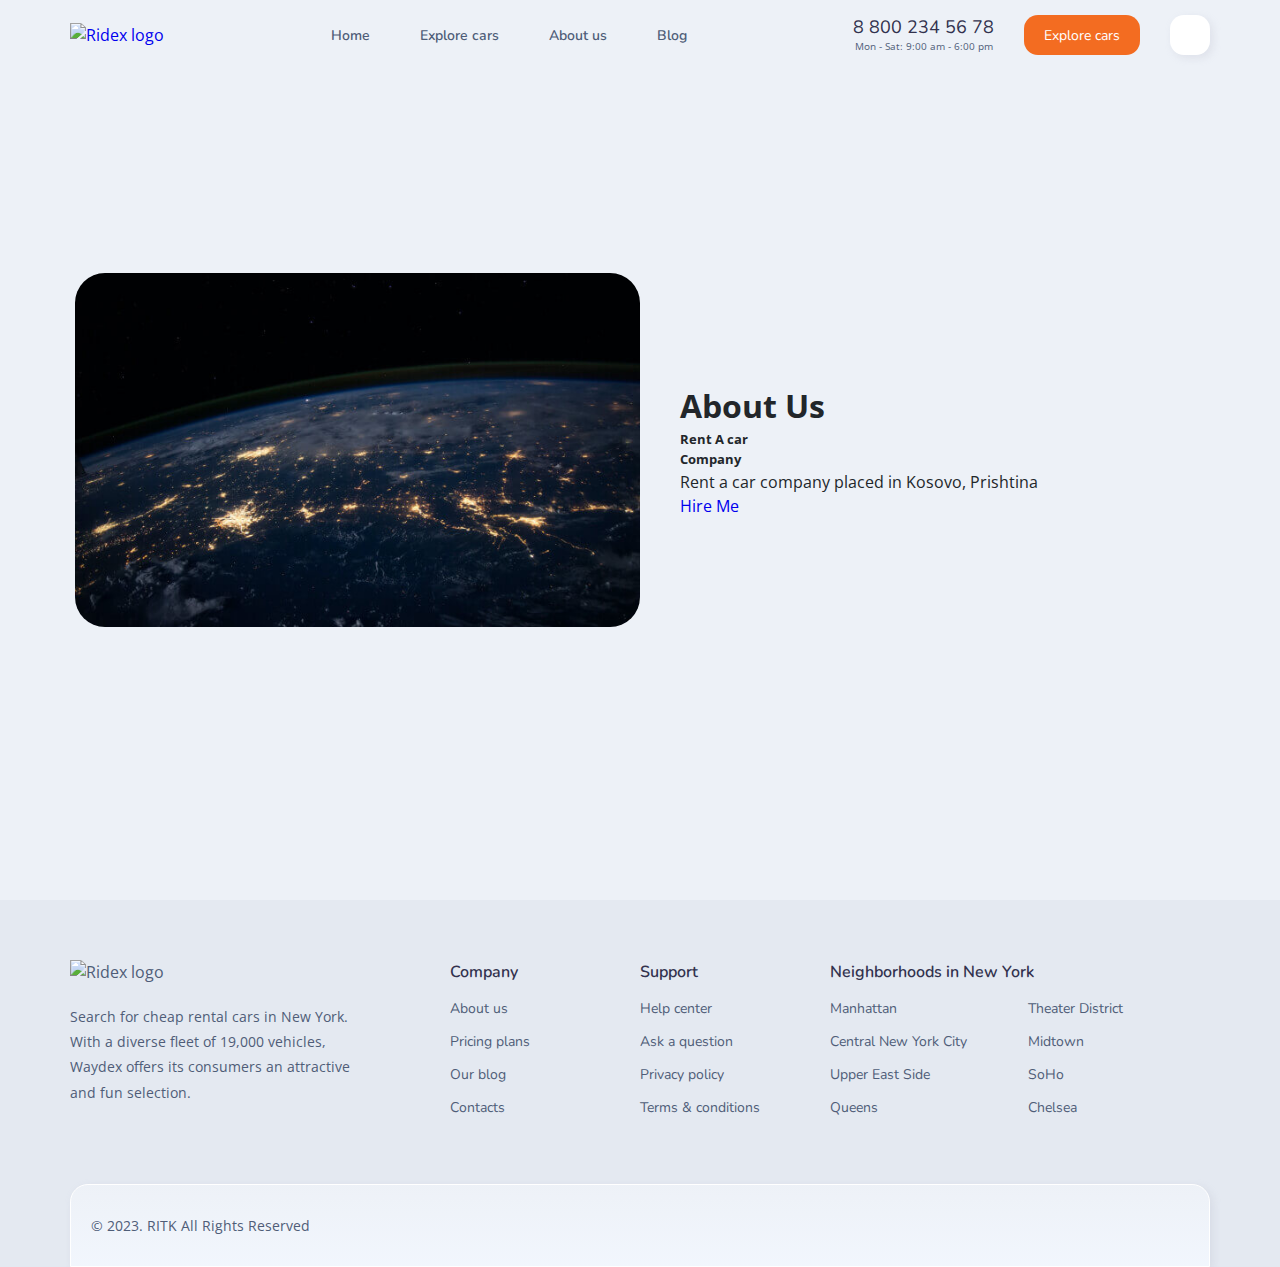
==== commit 6e3a4ed8: "about" ====
--- a/aboutus.html
+++ b/aboutus.html
@@ -76,11 +76,11 @@
   <body>
     <section class="about-us">
         <div class="about">
-          <!--<img src="girl.png" class="pic">-->
+          <img src="./assets/images/blog-1.jpg" class="pic">
           <div class="text">
-            <h2>About Us</h2>
-            <h5>Front-end Developer & <span>Designer</span></h5>
-              <p>Lorem ipsum dolor sit amet, consectetur adipisicing elit. Expedita natus ad sed harum itaque ullam enim quas, veniam accusantium, quia animi id eos adipisci iusto molestias asperiores explicabo cum vero atque amet corporis! Soluta illum facere consequuntur magni. Ullam dolorem repudiandae cumque voluptate consequatur consectetur, eos provident necessitatibus reiciendis corrupti!</p>
+            <h1>About Us</h1>
+            <h5>Rent A car <span>Company</span></h5>
+              <p>Rent a car company placed in Kosovo, Prishtina</p>
             <div class="data">
             <a href="#" class="hire">Hire Me</a>
             </div>
--- a/assets/css/style.css
+++ b/assets/css/style.css
@@ -1377,4 +1377,50 @@
 
 .services-page{
   padding: 7% 0 0 0 ;
-}+}
+
+/* about us page */
+.about-us{
+  height: 100vh;
+  width: 100%;
+  padding: 90px 0;
+  max-width: 1130px;
+  margin: 0 auto;
+  display: flex;
+  align-items: center;
+  justify-content: space-around;
+}
+
+.about {
+  display: flex;
+  align-items: center;
+  justify-content: space-between;
+  width: 100%;
+}
+
+.pic {
+  width: 50%;
+  margin-right: 40px;
+  border-radius: 30px;
+}
+
+.text {
+  width: 50%;
+}
+
+@media screen and (max-width: 768px) {
+  .about {
+    flex-direction: column;
+    align-items: center;
+  }
+  
+  .pic {
+    width: 100%;
+    margin-right: 0;
+    margin-bottom: 20px;
+  }
+  
+  .text {
+    width: 100%;
+  }
+}
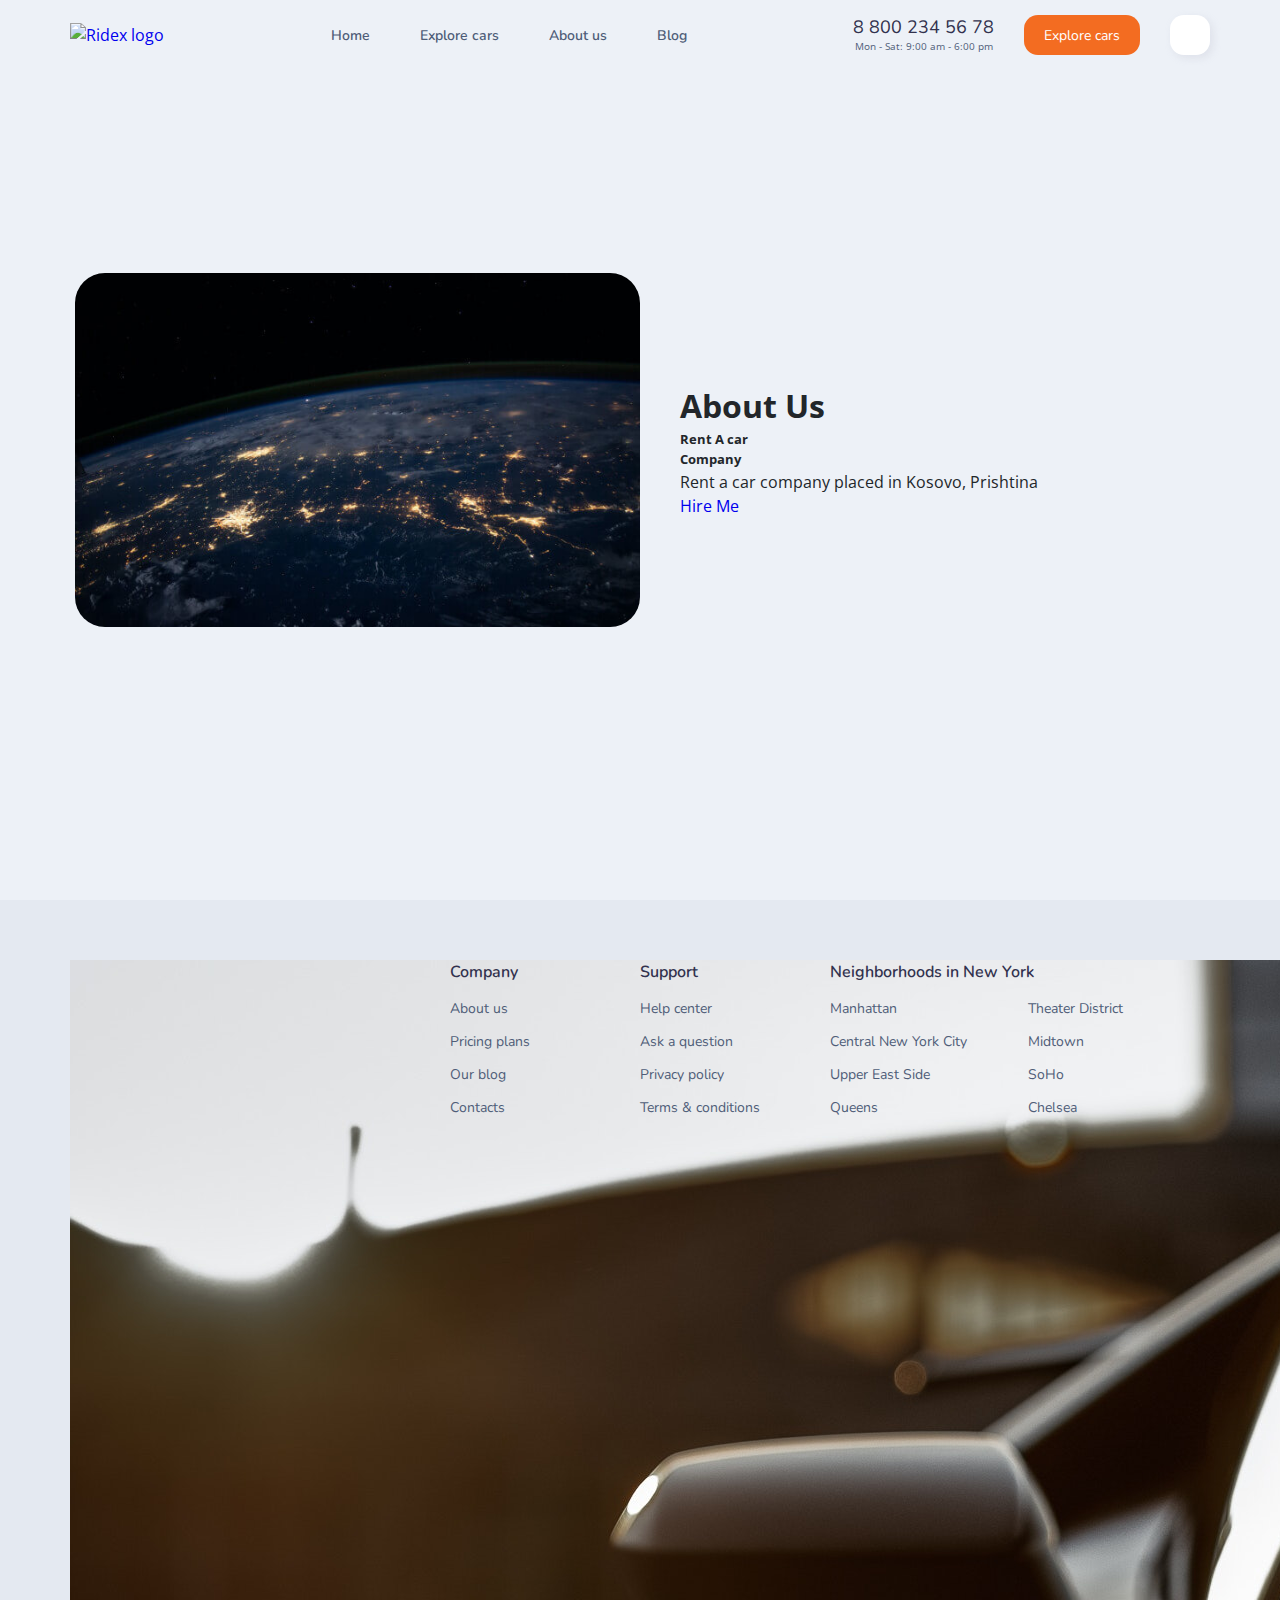
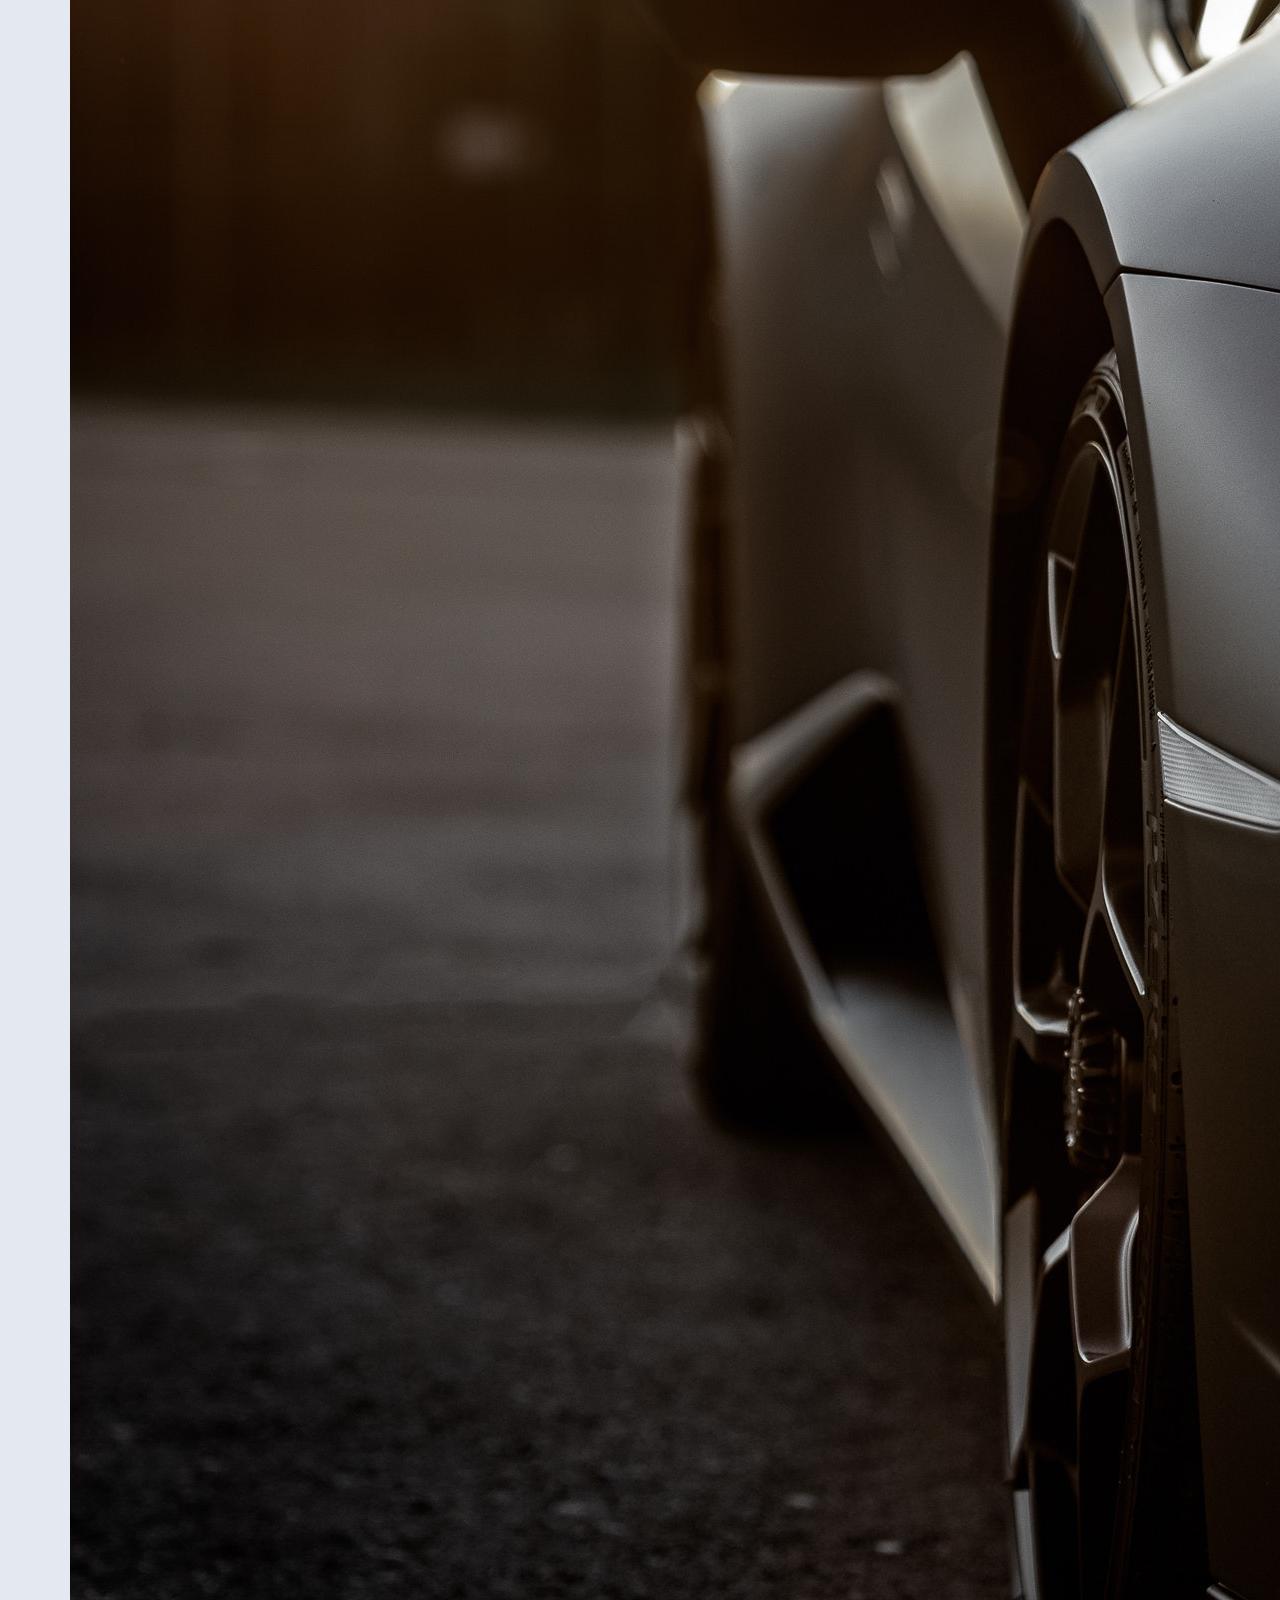
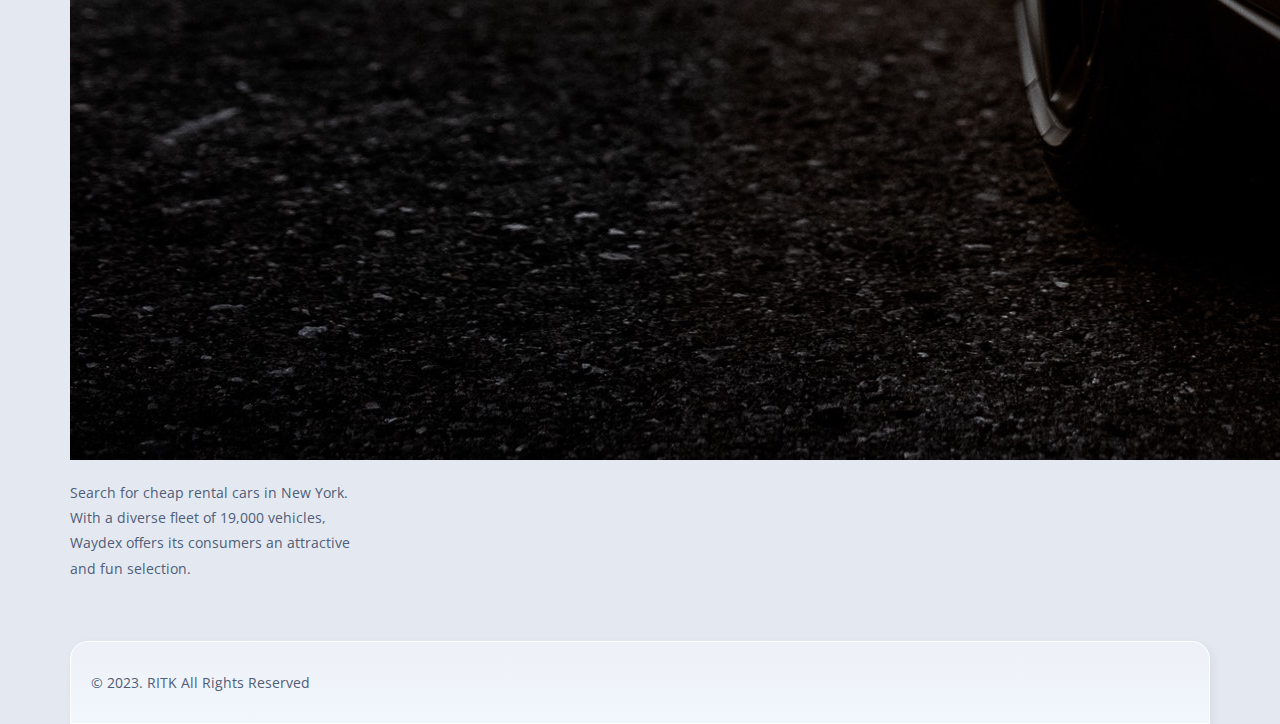
==== commit b891adb8: "headerin php" ====
--- a/aboutus.html
+++ b/aboutus.html
@@ -95,7 +95,7 @@
 
         <div class="footer-brand">
           <a href="#" class="logo">
-            <img src="./assets/images/logo.svg" alt="Ridex logo">
+            <img src="./assets/images/header-photo.jpg" alt="RITK logo">
           </a>
 
           <p class="footer-text">
